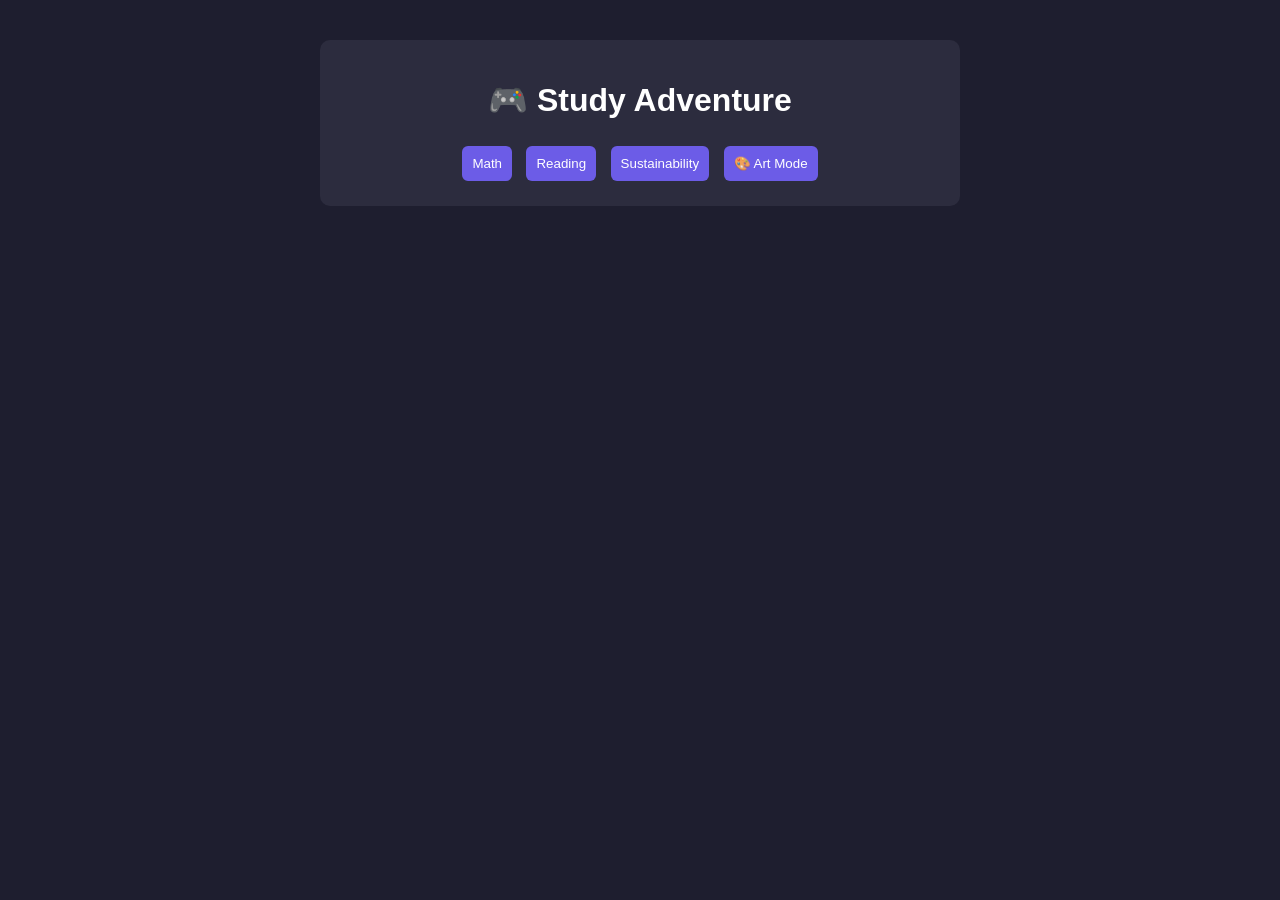
==== index.html @ 73d4d2bc "Merge branch 'main' of https://github.com/f8573/CS375-assignment-2" ====
<!DOCTYPE html>
<html lang="en">
<head>
    <meta charset="UTF-8">
    <meta name="viewport" content="width=device-width, initial-scale=1.0">
    <title>Interactive Study Adventure</title>

    <!-- Main stylesheet -->
    <link rel="stylesheet" href="styles.css">
</head>
<body>

<div class="game-container">

    <!-- ================= MENU SCREEN ================= -->
    <!-- Main entry point where user selects category -->
    <div id="menuScreen" class="screen active">
        <h1>🎮 Study Adventure</h1>

        <!-- Category buttons -->
        <button onclick="chooseCategory('math')">Math</button>
        <button onclick="chooseCategory('reading')">Reading</button>
        <button onclick="chooseCategory('sustainability')">Sustainability</button>
        <button onclick="chooseCategory('art')">🎨 Art Mode</button>
    </div>

    <!-- ================= LEVEL SCREEN ================= -->
    <!-- Allows user to pick difficulty -->
    <div id="levelScreen" class="screen">
        <h2>Select Difficulty</h2>

        <!-- Buttons use dataset to pass difficulty -->
        <button class="level-btn" data-level="easy">Easy</button>
        <button class="level-btn" data-level="medium">Medium</button>
        <button class="level-btn" data-level="hard">Hard</button>
    </div>

    <!-- ================= GAME SCREEN ================= -->
    <!-- Main quiz interface -->
    <div id="gameScreen" class="screen">

        <!-- Timer (used for harder modes if extended later) -->
        <p id="timerText"></p>

        <p id="hintText"></p>

        <!-- Story text (only used in reading mode) -->
        <h3 id="storyText"></h3>

        <!-- Question display -->
        <h2 id="questionText"></h2>

        <!-- Multiple choice container (used dynamically) -->
        <div id="optionsContainer"></div>

        <!-- User input for typing answers -->
        <input type="text" id="answerInput" placeholder="Type answer">

        <br><br>

        <!-- Action buttons -->
        <button id="submitButton" onclick="checkAnswer()">Submit</button>
        <button id="hintButton" onclick="showHint()">Hint</button>
        <button id="skipButton" onclick="skipQuestion()">Skip</button>

        <!-- Feedback messages -->
        <p id="feedback"></p>

        <!-- Score tracking -->
        <h3 id="scoreText">Score: 0</h3>
        <p id="finalScore"></p>

        <!-- Navigation -->
        <button onclick="goToMenu()">Back</button>
    </div>

    <!-- ================= ART SCREEN ================= -->
    <!-- Pixel art grid mode (advanced feature) -->
    <div id="artScreen" class="screen">
        <h2>🎨 Pixel Art Mode</h2>

        <!-- Grid will be dynamically generated via JS -->
        <div id="grid"></div>

        <br>

        <button onclick="goToMenu()">Back</button>
    </div>

</div>

<!-- ===== HINT MODAL ===== -->
<div id="hintModal" class="modal">
    <div class="modal-content">
        <span id="closeHintBtn">&times;</span>
        <p id="modalHintText"></p>
    </div>
</div>

<!-- Grid system script ( Alex's art feature) -->
<script src="grid-art.js"></script>

<!-- Main game logic -->
<script src="Interactive-Study-Adventure-Game-Script.js"></script>

</body>
</html>
---- styles.css ----
/* ================= GLOBAL STYLING ================= */
body {
    margin: 0;
    font-family: Arial;
    background: #1e1e2f;
    color: white;
}

/* Main container for all screens */
.game-container {
    max-width: 600px;
    margin: 40px auto;
    padding: 20px;
    background: #2c2c3e;
    border-radius: 10px;
    text-align: center;
}

/* Screens hidden by default */
.screen {
    display: none;
}

/* Active screen */
.screen.active {
    display: block;
}

/* ================= BUTTON STYLING ================= */
button {
    padding: 10px;
    margin: 5px;
    border: none;
    border-radius: 6px;
    background: #6c5ce7;
    color: white;
    cursor: pointer;
}

/* Hover effect */
button:hover {
    background: #5a4bd1;
}

/* ================= ART GRID ================= */
/* Container is controlled dynamically in JS */
#grid {
    display: grid;
    justify-content: center;
}

/* Individual pixel */
.grid-cell {
    width: 16px;
    height: 16px;
    border: 1px solid #444;
}

/* ===== MODAL STYLING ===== */
.modal {
    display: none; 
    position: fixed; 
    z-index: 1;
    left: 0;
    top: 0;
    width: 100%; 
    height: 100%;
    background-color: rgba(0,0,0,0.6);
}

.modal-content {
    background-color: #2c2c3e;
    margin: 15% auto;
    padding: 20px;
    width: 300px;
    border-radius: 10px;
    text-align: center;
}

#closeHintBtn {
    float: right;
    cursor: pointer;
    font-size: 20px;
}
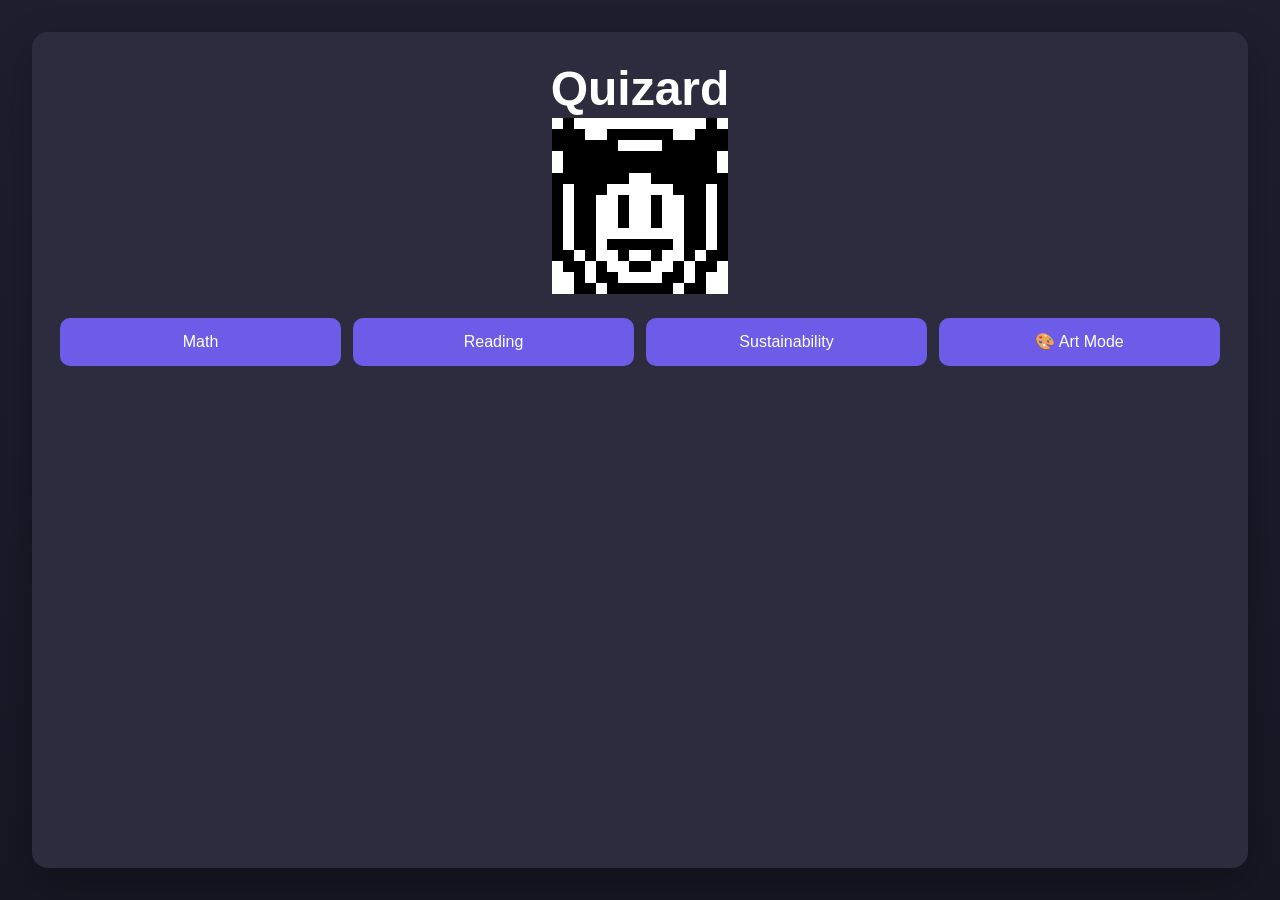
==== commit 494ee976: "Merge branch 'main' of https://github.com/f8573/CS375-assignment-2" ====
--- a/index.html
+++ b/index.html
@@ -1,48 +1,209 @@
-<!DOCTYPE html>
+<!doctype html>
 <html lang="en">
-<head>
-    <meta charset="UTF-8">
-    <meta name="viewport" content="width=device-width, initial-scale=1.0">
+  <head>
+    <meta charset="UTF-8" />
+    <meta name="viewport" content="width=device-width, initial-scale=1.0" />
     <title>Interactive Study Adventure</title>
-
+    <!-- Grid system script ( Alex's art feature) -->
+    <script src="grid-art.js"></script>
+    <!-- Main game logic -->
+    <script src="Interactive-Study-Adventure-Game-Script.js"></script>
     <!-- Main stylesheet -->
-    <link rel="stylesheet" href="styles.css">
-</head>
-<body>
-
-<div class="game-container">
-
-    <!-- ================= MENU SCREEN ================= -->
-    <!-- Main entry point where user selects category -->
-    <div id="menuScreen" class="screen active">
-        <h1>🎮 Study Adventure</h1>
-
+    <link rel="stylesheet" href="styles.css" />
+  </head>
+  <body>
+    <div class="game-container">
+      <!-- ================= MENU SCREEN ================= -->
+      <!-- Main entry point where user selects category -->
+      <div id="menuScreen" class="screen active">
+        <h1 class="brand-title">Quizard</h1>
+        <div id="grid" aria-hidden="true"></div>
+        <script>
+          let Quizard = [
+            [1, 0],
+            [14, 0],
+            [0, 1],
+            [1, 1],
+            [2, 1],
+            [5, 1],
+            [6, 1],
+            [7, 1],
+            [8, 1],
+            [9, 1],
+            [10, 1],
+            [13, 1],
+            [14, 1],
+            [15, 1],
+            [0, 2],
+            [1, 2],
+            [2, 2],
+            [3, 2],
+            [4, 2],
+            [5, 2],
+            [10, 2],
+            [11, 2],
+            [12, 2],
+            [13, 2],
+            [14, 2],
+            [15, 2],
+            [1, 3],
+            [2, 3],
+            [3, 3],
+            [4, 3],
+            [5, 3],
+            [6, 3],
+            [7, 3],
+            [8, 3],
+            [9, 3],
+            [10, 3],
+            [11, 3],
+            [12, 3],
+            [13, 3],
+            [14, 3],
+            [1, 4],
+            [2, 4],
+            [3, 4],
+            [4, 4],
+            [5, 4],
+            [6, 4],
+            [7, 4],
+            [8, 4],
+            [9, 4],
+            [10, 4],
+            [11, 4],
+            [12, 4],
+            [13, 4],
+            [14, 4],
+            [0, 5],
+            [1, 5],
+            [2, 5],
+            [3, 5],
+            [4, 5],
+            [5, 5],
+            [6, 5],
+            [9, 5],
+            [10, 5],
+            [11, 5],
+            [12, 5],
+            [13, 5],
+            [14, 5],
+            [15, 5],
+            [0, 6],
+            [2, 6],
+            [3, 6],
+            [4, 6],
+            [11, 6],
+            [12, 6],
+            [13, 6],
+            [15, 6],
+            [0, 7],
+            [2, 7],
+            [3, 7],
+            [6, 7],
+            [9, 7],
+            [12, 7],
+            [13, 7],
+            [15, 7],
+            [0, 8],
+            [2, 8],
+            [3, 8],
+            [6, 8],
+            [9, 8],
+            [12, 8],
+            [13, 8],
+            [15, 8],
+            [0, 9],
+            [2, 9],
+            [3, 9],
+            [6, 9],
+            [9, 9],
+            [12, 9],
+            [13, 9],
+            [15, 9],
+            [0, 10],
+            [2, 10],
+            [3, 10],
+            [12, 10],
+            [13, 10],
+            [15, 10],
+            [0, 11],
+            [2, 11],
+            [3, 11],
+            [5, 11],
+            [6, 11],
+            [7, 11],
+            [8, 11],
+            [9, 11],
+            [10, 11],
+            [12, 11],
+            [13, 11],
+            [15, 11],
+            [0, 12],
+            [1, 12],
+            [3, 12],
+            [6, 12],
+            [9, 12],
+            [12, 12],
+            [14, 12],
+            [15, 12],
+            [1, 13],
+            [2, 13],
+            [4, 13],
+            [7, 13],
+            [8, 13],
+            [11, 13],
+            [13, 13],
+            [14, 13],
+            [2, 14],
+            [4, 14],
+            [5, 14],
+            [10, 14],
+            [11, 14],
+            [13, 14],
+            [2, 15],
+            [3, 15],
+            [5, 15],
+            [6, 15],
+            [7, 15],
+            [8, 15],
+            [9, 15],
+            [10, 15],
+            [12, 15],
+            [13, 15],
+          ];
+          let myGameLogic = createGrid(16, 16, Quizard);
+        </script>
         <!-- Category buttons -->
-        <button onclick="chooseCategory('math')">Math</button>
-        <button onclick="chooseCategory('reading')">Reading</button>
-        <button onclick="chooseCategory('sustainability')">Sustainability</button>
-        <button onclick="chooseCategory('art')">🎨 Art Mode</button>
-    </div>
-
-    <!-- ================= LEVEL SCREEN ================= -->
-    <!-- Allows user to pick difficulty -->
-    <div id="levelScreen" class="screen">
+        <div class="button-group button-group--menu">
+          <button onclick="chooseCategory('math')">Math</button>
+          <button onclick="chooseCategory('reading')">Reading</button>
+          <button onclick="chooseCategory('sustainability')">
+            Sustainability
+          </button>
+          <button onclick="chooseCategory('art')">&#127912; Art Mode</button>
+        </div>
+      </div>
+
+      <!-- ================= LEVEL SCREEN ================= -->
+      <!-- Allows user to pick difficulty -->
+      <div id="levelScreen" class="screen">
         <h2>Select Difficulty</h2>
 
         <!-- Buttons use dataset to pass difficulty -->
-        <button class="level-btn" data-level="easy">Easy</button>
-        <button class="level-btn" data-level="medium">Medium</button>
-        <button class="level-btn" data-level="hard">Hard</button>
-    </div>
-
-    <!-- ================= GAME SCREEN ================= -->
-    <!-- Main quiz interface -->
-    <div id="gameScreen" class="screen">
-
+        <div class="button-group">
+          <button class="level-btn" data-level="easy">Easy</button>
+          <button class="level-btn" data-level="medium">Medium</button>
+          <button class="level-btn" data-level="hard">Hard</button>
+        </div>
+      </div>
+
+      <!-- ================= GAME SCREEN ================= -->
+      <!-- Main quiz interface -->
+      <div id="gameScreen" class="screen">
         <!-- Timer (used for harder modes if extended later) -->
-        <p id="timerText"></p>
-
-        <p id="hintText"></p>
+        <p id="timerText" role="timer" aria-live="off" aria-atomic="true"></p>
+
+        <p id="hintText" aria-live="polite"></p>
 
         <!-- Story text (only used in reading mode) -->
         <h3 id="storyText"></h3>
@@ -51,57 +212,66 @@
         <h2 id="questionText"></h2>
 
         <!-- Multiple choice container (used dynamically) -->
-        <div id="optionsContainer"></div>
+        <div
+          id="optionsContainer"
+          class="button-group"
+          role="group"
+          aria-label="Answer options"
+        ></div>
 
         <!-- User input for typing answers -->
-        <input type="text" id="answerInput" placeholder="Type answer">
-
-        <br><br>
+        <input
+          type="text"
+          id="answerInput"
+          placeholder="Type answer"
+          aria-label="Type your answer"
+          aria-describedby="questionText"
+        />
 
         <!-- Action buttons -->
-        <button id="submitButton" onclick="checkAnswer()">Submit</button>
-        <button id="hintButton" onclick="showHint()">Hint</button>
-        <button id="skipButton" onclick="skipQuestion()">Skip</button>
+        <div class="button-group button-group--actions">
+          <button id="submitButton" onclick="checkAnswer()">Submit</button>
+          <button id="hintButton" onclick="showHint()">Hint</button>
+          <button id="skipButton" onclick="skipQuestion()">Skip</button>
+        </div>
 
         <!-- Feedback messages -->
-        <p id="feedback"></p>
+        <p id="feedback" role="status" aria-live="polite"></p>
 
         <!-- Score tracking -->
-        <h3 id="scoreText">Score: 0</h3>
-        <p id="finalScore"></p>
+        <h3 id="scoreText" aria-live="polite">Score: 0</h3>
+        <p id="finalScore" role="status" aria-live="polite" tabindex="-1"></p>
 
         <!-- Navigation -->
-        <button onclick="goToMenu()">Back</button>
+        <button class="back-button" onclick="goToMenu()">Back</button>
+      </div>
+
+      <!-- ================= ART SCREEN ================= -->
+      <!-- Pixel art grid mode (advanced feature) -->
+      <div id="artScreen" class="screen">
+        <h2>&#127912; Pixel Art Mode</h2>
+
+        <!-- Grid will be dynamically generated via JS -->
+        <div id="canvas" aria-label="Pixel art canvas"></div>
+        <button class="back-button" onclick="goToMenu()">Back</button>
+      </div>
     </div>
 
-    <!-- ================= ART SCREEN ================= -->
-    <!-- Pixel art grid mode (advanced feature) -->
-    <div id="artScreen" class="screen">
-        <h2>🎨 Pixel Art Mode</h2>
-
-        <!-- Grid will be dynamically generated via JS -->
-        <div id="grid"></div>
-
-        <br>
-
-        <button onclick="goToMenu()">Back</button>
+    <!-- ===== HINT MODAL ===== -->
+    <div
+      id="hintModal"
+      class="modal"
+      role="dialog"
+      aria-modal="true"
+      aria-label="Hint"
+      aria-describedby="modalHintText"
+    >
+      <div class="modal-content">
+        <button type="button" id="closeHintBtn" aria-label="Close hint">
+          &times;
+        </button>
+        <p id="modalHintText"></p>
+      </div>
     </div>
-
-</div>
-
-<!-- ===== HINT MODAL ===== -->
-<div id="hintModal" class="modal">
-    <div class="modal-content">
-        <span id="closeHintBtn">&times;</span>
-        <p id="modalHintText"></p>
-    </div>
-</div>
-
-<!-- Grid system script ( Alex's art feature) -->
-<script src="grid-art.js"></script>
-
-<!-- Main game logic -->
-<script src="Interactive-Study-Adventure-Game-Script.js"></script>
-
-</body>
+  </body>
 </html>
--- a/styles.css
+++ b/styles.css
@@ -1,84 +1,288 @@
+:root {
+  color-scheme: dark;
+  --page-bg: #1e1e2f;
+  --page-bg-alt: #171724;
+  --panel-bg: #2c2c3e;
+  --accent: #6c5ce7;
+  --accent-hover: #5a4bd1;
+  --text: #ffffff;
+  --muted-text: #d7d7e2;
+  --field-bg: #191926;
+  --field-border: #45456a;
+  --panel-width: 42rem;
+  --logo-grid-width: clamp(9rem, 42vw, 11rem);
+  --art-grid-width: clamp(16rem, 82vw, 24rem);
+}
+
+*,
+*::before,
+*::after {
+  box-sizing: border-box;
+}
+
 /* ================= GLOBAL STYLING ================= */
 body {
-    margin: 0;
-    font-family: Arial;
-    background: #1e1e2f;
-    color: white;
+  margin: 0;
+  min-height: 100vh;
+  display: flex;
+  justify-content: center;
+  padding: clamp(12px, 3vw, 32px);
+  font-family: Arial, sans-serif;
+  line-height: 1.5;
+  background: linear-gradient(180deg, var(--page-bg) 0%, var(--page-bg-alt) 100%);
+  color: var(--text);
+}
+
+h1,
+h2,
+h3,
+p {
+  margin: 0;
+  overflow-wrap: anywhere;
+}
+
+h1,
+h2,
+h3 {
+  line-height: 1.2;
+}
+
+.brand-title {
+  font-size: clamp(2rem, 8vw, 3rem);
 }
 
 /* Main container for all screens */
 .game-container {
-    max-width: 600px;
-    margin: 40px auto;
-    padding: 20px;
-    background: #2c2c3e;
-    border-radius: 10px;
-    text-align: center;
+  width: min(100%, var(--panel-width));
+  flex: 1;
+  margin: 0 auto;
+  padding: clamp(16px, 4vw, 28px);
+  background: var(--panel-bg);
+  border-radius: 16px;
+  text-align: center;
+  box-shadow: 0 16px 40px rgba(0, 0, 0, 0.25);
 }
 
 /* Screens hidden by default */
 .screen {
-    display: none;
+  display: none;
 }
 
 /* Active screen */
 .screen.active {
-    display: block;
+  display: block;
+}
+
+.screen > * + * {
+  margin-top: clamp(12px, 2vw, 18px);
+}
+
+.button-group {
+  display: grid;
+  gap: 12px;
+  grid-template-columns: repeat(auto-fit, minmax(9.5rem, 1fr));
+}
+
+.button-group--menu,
+.button-group--actions,
+#optionsContainer {
+  margin-top: clamp(16px, 3vw, 24px);
+}
+
+button,
+input {
+  font: inherit;
 }
 
 /* ================= BUTTON STYLING ================= */
 button {
-    padding: 10px;
-    margin: 5px;
-    border: none;
-    border-radius: 6px;
-    background: #6c5ce7;
-    color: white;
-    cursor: pointer;
+  display: inline-flex;
+  align-items: center;
+  justify-content: center;
+  min-height: 44px;
+  padding: 12px 16px;
+  border: none;
+  border-radius: 10px;
+  background: var(--accent);
+  color: var(--text);
+  cursor: pointer;
+  transition: background-color 160ms ease, transform 160ms ease;
+}
+
+.button-group > button {
+  width: 100%;
+}
+
+.back-button {
+  width: min(100%, 12rem);
 }
 
 /* Hover effect */
 button:hover {
-    background: #5a4bd1;
+  background: var(--accent-hover);
+}
+
+button:active {
+  transform: translateY(1px);
+}
+
+button:focus-visible,
+input:focus-visible,
+#closeHintBtn:focus-visible {
+  outline: 3px solid #ffffff;
+  outline-offset: 2px;
+}
+
+#answerInput {
+  display: block;
+  width: min(100%, 24rem);
+  min-height: 44px;
+  margin: 0 auto;
+  padding: 12px 14px;
+  border: 1px solid var(--field-border);
+  border-radius: 10px;
+  background: var(--field-bg);
+  color: var(--text);
+}
+
+#answerInput::placeholder {
+  color: var(--muted-text);
+}
+
+#storyText,
+#questionText,
+#feedback,
+#scoreText,
+#finalScore,
+#timerText,
+#hintText {
+  max-width: 34rem;
+  margin-left: auto;
+  margin-right: auto;
+}
+
+#storyText {
+  text-align: left;
+}
+
+#feedback,
+#finalScore,
+#timerText,
+#hintText {
+  color: var(--muted-text);
+}
+
+#scoreText {
+  font-size: 1.1rem;
+}
+
+#timerText:empty,
+#hintText:empty,
+#storyText:empty,
+#questionText:empty,
+#optionsContainer:empty,
+#feedback:empty,
+#finalScore:empty {
+  display: none;
 }
 
 /* ================= ART GRID ================= */
 /* Container is controlled dynamically in JS */
 #grid {
-    display: grid;
-    justify-content: center;
+  display: grid;
+  width: min(100%, var(--logo-grid-width));
+  margin: 0 auto;
 }
 
 /* Individual pixel */
 .grid-cell {
-    width: 16px;
-    height: 16px;
-    border: 1px solid #444;
+  width: 100%;
+  aspect-ratio: 1 / 1;
+  border: 0;
+}
+
+#canvas {
+  display: grid;
+  width: min(100%, var(--art-grid-width));
+  margin: 0 auto;
+}
+
+.canvas-cell:hover {
+  filter: brightness(0.75);
+}
+
+.canvas-cell {
+  min-height: 0;
+  padding: 0;
+  width: 100%;
+  aspect-ratio: 1 / 1;
+  border-radius: 0;
+  background-color: white;
+  border: 1px solid #cccccc;
+}
+
+.canvas-cell[aria-pressed="true"] {
+  background-color: black;
 }
 
 /* ===== MODAL STYLING ===== */
 .modal {
-    display: none; 
-    position: fixed; 
-    z-index: 1;
-    left: 0;
-    top: 0;
-    width: 100%; 
-    height: 100%;
-    background-color: rgba(0,0,0,0.6);
+  display: none;
+  position: fixed;
+  inset: 0;
+  z-index: 1;
+  padding: 16px;
+  background-color: rgba(0, 0, 0, 0.6);
 }
 
 .modal-content {
-    background-color: #2c2c3e;
-    margin: 15% auto;
-    padding: 20px;
-    width: 300px;
-    border-radius: 10px;
+  background-color: var(--panel-bg);
+  margin: clamp(24px, 10vh, 96px) auto 0;
+  max-height: calc(100vh - 32px);
+  overflow: auto;
+  padding: 20px;
+  width: min(100%, 24rem);
+  border-radius: 14px;
+  text-align: center;
+}
+
+#closeHintBtn {
+  float: right;
+  display: inline-flex;
+  align-items: center;
+  justify-content: center;
+  min-width: 44px;
+  min-height: 44px;
+  padding: 0;
+  border: 0;
+  background: transparent;
+  color: inherit;
+  cursor: pointer;
+  font-size: 20px;
+  line-height: 1;
+}
+
+#closeHintBtn:hover {
+  background: transparent;
+}
+
+@media (max-width: 640px) {
+  .button-group {
+    grid-template-columns: 1fr;
+  }
+}
+
+@media (max-width: 480px) {
+  body {
+    padding: 12px;
+  }
+
+  .game-container {
+    padding: 16px;
+    border-radius: 12px;
+  }
+
+  #storyText {
     text-align: center;
-}
-
-#closeHintBtn {
-    float: right;
-    cursor: pointer;
-    font-size: 20px;
-}
+  }
+}
